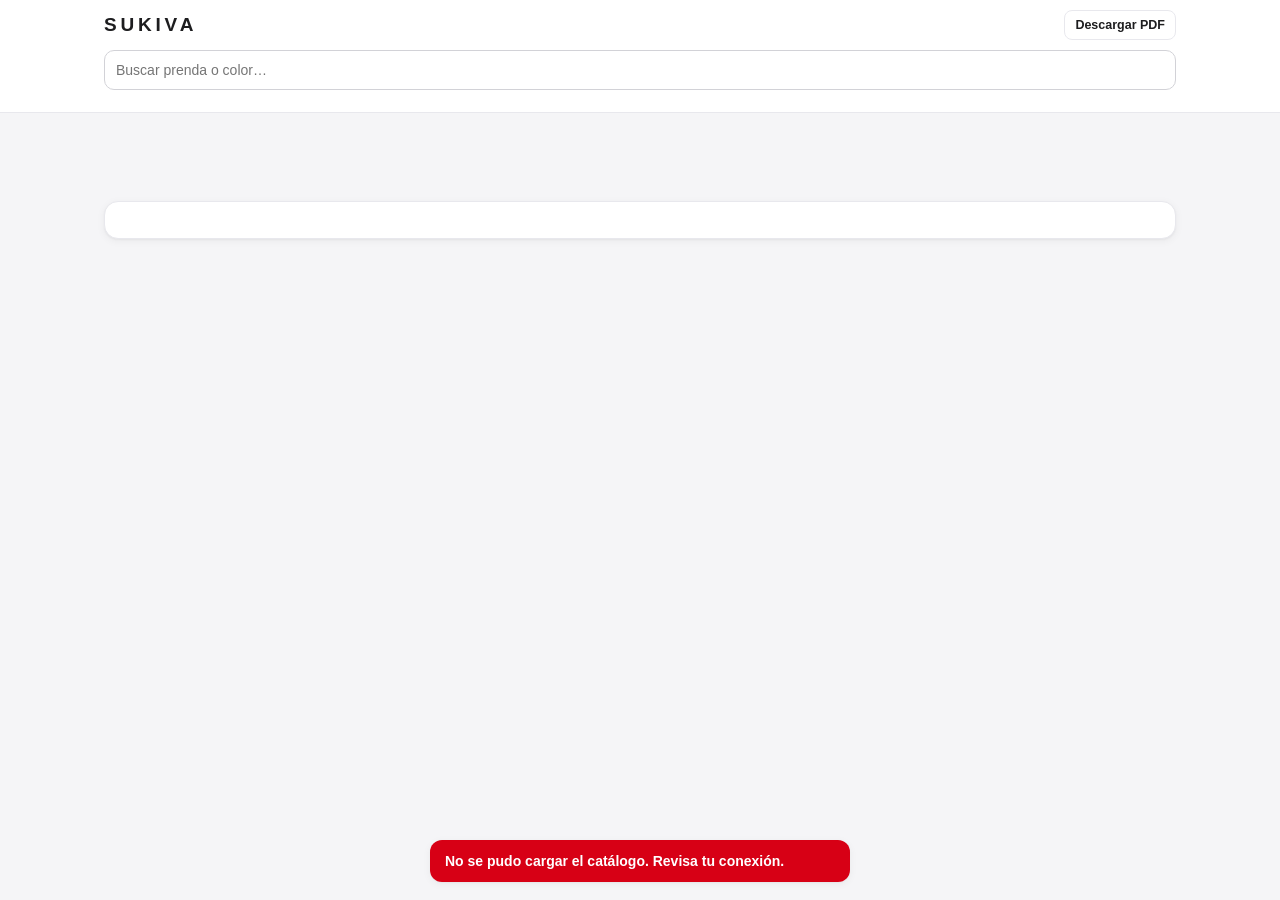
==== index.html @ 6f241dba "Add files via upload" ====
<!doctype html>
<html lang="es-MX">
<head>
<meta charset="utf-8">
<meta name="viewport" content="width=device-width, initial-scale=1">
<meta http-equiv="Content-Security-Policy" content="default-src 'self'; script-src 'self'; style-src 'self' 'unsafe-inline'; img-src 'self' data: https://*.supabase.co; connect-src https://*.supabase.co; base-uri 'none'; form-action 'none'; object-src 'none'">
<meta name="referrer" content="strict-origin-when-cross-origin">
<title>SUKIVA · Catálogo</title>
<meta name="description" content="Catálogo SUKIVA: prendas disponibles, precios y existencias actualizadas.">
<link rel="stylesheet" href="app.css">
</head>
<body>
<header class="cat-top">
  <div class="in">
    <div class="row">
      <div class="logo grow" id="bizName">SUKIVA</div>
      <button class="btn sm no-print" id="btnPdf" type="button">Descargar PDF</button>
    </div>
    <input id="search" type="search" placeholder="Buscar prenda o color…" aria-label="Buscar" autocomplete="off">
    <div class="chips" id="cats" role="tablist" aria-label="Categorías"></div>
  </div>
</header>
<main class="cat-main">
  <div class="print-only">
    <h1 id="printTitle">SUKIVA · Catálogo</h1>
    <p class="muted" id="printMeta"></p>
  </div>
  <div id="promos" class="stack"></div>
  <p id="shipNote" class="muted small"></p>
  <div id="grid" class="grid" aria-live="polite"></div>
  <p id="empty" class="muted hidden">No encontramos prendas con ese filtro.</p>
  <section id="policies" class="stack"></section>
  <footer id="contact" class="card stack"></footer>
</main>
<div class="cartbar hidden no-print" id="cartbar"><button class="btn primary block" id="btnCart" type="button"></button></div>
<script src="supabase.js"></script>
<script src="config.js"></script>
<script src="common.js"></script>
<script src="catalog.js"></script>
</body>
</html>
---- app.css ----
/* SUKIVA — estilos compartidos. Identidad visual PROVISIONAL (neutra) hasta recibir logotipo y manual de marca. */
:root {
  --bg: #f5f5f7; --surface: #fff; --ink: #1d1d1f; --ink-2: #6e6e73; --line: #e8e8ed;
  --brand: #111114; --accent: #b0563c; --ok: #248a3d; --warn: #b25000; --bad: #d70015; --info: #0066cc;
  --radius: 14px; --shadow: 0 1px 2px rgba(0,0,0,.04), 0 2px 8px rgba(0,0,0,.05);
  --font: -apple-system, BlinkMacSystemFont, "Segoe UI", Roboto, "Helvetica Neue", sans-serif;
}
* { box-sizing: border-box; margin: 0; padding: 0; }
body { font-family: var(--font); background: var(--bg); color: var(--ink); font-size: 14px; line-height: 1.45; -webkit-font-smoothing: antialiased; }
.hidden { display: none !important; }
:focus-visible { outline: 3px solid rgba(176,86,60,.4); outline-offset: 2px; border-radius: 6px; }
a { color: inherit; }
h1 { font-size: 22px; letter-spacing: -.02em; } h2 { font-size: 17px; } h3 { font-size: 14px; }
.muted { color: var(--ink-2); } .small { font-size: 12px; } .right { text-align: right; } .nowrap { white-space: nowrap; }
.row { display: flex; gap: 10px; align-items: center; flex-wrap: wrap; } .grow { flex: 1; min-width: 0; } .stack { display: grid; gap: 12px; }

.btn { display: inline-flex; align-items: center; justify-content: center; gap: 6px; padding: 9px 14px; border-radius: 10px; border: 1px solid var(--line);
  background: var(--surface); color: var(--ink); font: inherit; font-weight: 600; cursor: pointer; text-decoration: none; }
.btn:hover { background: #f0f0f3; } .btn:disabled { opacity: .45; cursor: not-allowed; }
.btn.primary { background: var(--brand); color: #fff; border-color: var(--brand); } .btn.primary:hover { background: #2c2c31; }
.btn.accent { background: var(--accent); color: #fff; border-color: var(--accent); }
.btn.danger { color: var(--bad); } .btn.sm { padding: 5px 10px; font-size: 12.5px; border-radius: 8px; } .btn.block { width: 100%; }

input, select, textarea { font: inherit; padding: 9px 11px; border: 1px solid #d2d2d7; border-radius: 10px; background: #fff; color: var(--ink); width: 100%; }
input[type=checkbox] { width: auto; } textarea { min-height: 90px; resize: vertical; }
input:focus, select:focus, textarea:focus { outline: none; border-color: var(--brand); box-shadow: 0 0 0 3px rgba(17,17,20,.1); }
label.field { display: grid; gap: 5px; font-size: 12.5px; font-weight: 600; color: var(--ink-2); }
label.check { display: flex; gap: 8px; align-items: center; font-weight: 600; font-size: 13px; }
.form-grid { display: grid; grid-template-columns: repeat(auto-fit, minmax(190px, 1fr)); gap: 12px; }
.form-grid .wide { grid-column: 1 / -1; }

.card { background: var(--surface); border: 1px solid var(--line); border-radius: var(--radius); padding: 18px; box-shadow: var(--shadow); }
.badge { display: inline-block; padding: 2px 9px; border-radius: 20px; font-size: 11.5px; font-weight: 700; background: #ececf0; color: var(--ink-2); white-space: nowrap; }
.badge.ok { background: rgba(36,138,61,.12); color: var(--ok); } .badge.warn { background: rgba(178,80,0,.12); color: var(--warn); }
.badge.bad { background: rgba(215,0,21,.1); color: var(--bad); } .badge.info { background: rgba(0,102,204,.1); color: var(--info); }

table { width: 100%; border-collapse: collapse; }
th { text-align: left; font-size: 11.5px; text-transform: uppercase; letter-spacing: .04em; color: var(--ink-2); padding: 8px 10px; border-bottom: 1px solid var(--line); white-space: nowrap; }
td { padding: 9px 10px; border-bottom: 1px solid var(--line); vertical-align: middle; }
tr.click { cursor: pointer; } tr.click:hover td { background: #fafafc; }
.table-wrap { overflow-x: auto; }

dialog { border: none; border-radius: 18px; padding: 0; width: min(760px, calc(100vw - 20px)); max-height: calc(100vh - 20px); box-shadow: 0 20px 60px rgba(0,0,0,.25); margin: auto; }
dialog::backdrop { background: rgba(0,0,0,.4); }
.dlg-head { display: flex; align-items: center; gap: 10px; padding: 16px 20px; border-bottom: 1px solid var(--line); position: sticky; top: 0; background: #fff; z-index: 2; }
.dlg-body { padding: 18px 20px; display: grid; gap: 16px; }
.dlg-foot { padding: 14px 20px; border-top: 1px solid var(--line); display: flex; gap: 10px; justify-content: flex-end; position: sticky; bottom: 0; background: #fff; }

#toasts { position: fixed; bottom: 18px; left: 50%; transform: translateX(-50%); display: grid; gap: 8px; z-index: 1000; width: min(420px, calc(100vw - 24px)); }
.toast { background: var(--ink); color: #fff; padding: 11px 15px; border-radius: 12px; font-weight: 600; box-shadow: var(--shadow); }
.toast.bad { background: var(--bad); } .toast.ok { background: var(--ok); }
.notice { background: #fff8e6; border: 1px solid #f0dfae; border-radius: 12px; padding: 12px 14px; }

/* ───────── Panel administrativo */
.login { min-height: 100vh; display: grid; place-items: center; padding: 20px; }
.login .card { width: min(380px, 100%); display: grid; gap: 14px; padding: 34px; }
.app { display: flex; min-height: 100vh; }
.sidebar { width: 216px; background: #fbfbfd; border-right: 1px solid var(--line); display: flex; flex-direction: column; position: sticky; top: 0; height: 100vh; flex-shrink: 0; }
.brand { padding: 20px; font-weight: 800; letter-spacing: .14em; font-size: 15px; }
.brand span { display: block; font-weight: 500; letter-spacing: 0; font-size: 11.5px; color: var(--ink-2); }
#nav { flex: 1; padding: 4px 10px; display: grid; gap: 2px; align-content: start; overflow-y: auto; }
#nav a { padding: 9px 12px; border-radius: 9px; text-decoration: none; font-weight: 500; display: flex; justify-content: space-between; }
#nav a:hover { background: rgba(0,0,0,.05); } #nav a.active { background: var(--brand); color: #fff; }
.side-foot { padding: 14px; border-top: 1px solid var(--line); display: grid; gap: 8px; font-size: 12.5px; }
.main { flex: 1; min-width: 0; padding: 22px 26px 60px; display: grid; gap: 18px; align-content: start; }
.page-head { display: flex; gap: 12px; align-items: center; flex-wrap: wrap; }
.kpis { display: grid; grid-template-columns: repeat(auto-fit, minmax(170px, 1fr)); gap: 12px; }
.kpi { background: #fff; border: 1px solid var(--line); border-radius: var(--radius); padding: 14px 16px; }
.kpi b { display: block; font-size: 21px; letter-spacing: -.02em; margin-top: 3px; }
.bars { display: flex; align-items: flex-end; gap: 4px; height: 150px; padding-top: 10px; }
.bars div { flex: 1; background: var(--brand); border-radius: 5px 5px 0 0; min-height: 2px; position: relative; }
.bars div:hover::after { content: attr(data-tip); position: absolute; bottom: 100%; left: 50%; transform: translateX(-50%); background: var(--ink); color: #fff; padding: 3px 7px; border-radius: 6px; font-size: 11px; white-space: nowrap; }
.thumbs { display: flex; gap: 8px; flex-wrap: wrap; } .thumbs figure { position: relative; }
.thumbs img { width: 84px; height: 104px; object-fit: cover; border-radius: 10px; border: 1px solid var(--line); display: block; }
.thumbs button { position: absolute; top: 3px; right: 3px; }
.menu-btn { display: none; }
@media (max-width: 820px) {
  .sidebar { position: fixed; z-index: 40; transform: translateX(-100%); transition: transform .2s; } .sidebar.open { transform: none; box-shadow: 0 0 40px rgba(0,0,0,.3); }
  .main { padding: 14px 12px 60px; } .menu-btn { display: inline-flex; }
}

/* ───────── Catálogo público (mobile-first) */
.cat-top { position: sticky; top: 0; z-index: 20; background: rgba(255,255,255,.92); backdrop-filter: blur(14px); border-bottom: 1px solid var(--line); }
.cat-top .in { max-width: 1100px; margin: auto; padding: 10px 14px; display: grid; gap: 10px; }
.logo { font-weight: 800; letter-spacing: .2em; font-size: 19px; }
.chips { display: flex; gap: 7px; overflow-x: auto; padding-bottom: 2px; scrollbar-width: none; }
.chip { padding: 7px 13px; border-radius: 20px; border: 1px solid var(--line); background: #fff; font: inherit; font-weight: 600; white-space: nowrap; cursor: pointer; color: var(--ink); }
.chip.on { background: var(--brand); color: #fff; border-color: var(--brand); } .chip:disabled { opacity: .35; text-decoration: line-through; cursor: not-allowed; }
.cat-main { max-width: 1100px; margin: auto; padding: 16px 14px 110px; display: grid; gap: 18px; }
.promo { background: var(--brand); color: #fff; border-radius: var(--radius); padding: 13px 16px; }
.grid { display: grid; grid-template-columns: repeat(2, 1fr); gap: 12px; }
@media (min-width: 700px) { .grid { grid-template-columns: repeat(3, 1fr); gap: 16px; } } @media (min-width: 1000px) { .grid { grid-template-columns: repeat(4, 1fr); } }
.pcard { background: #fff; border-radius: var(--radius); overflow: hidden; border: 1px solid var(--line); cursor: pointer; text-align: left; font: inherit; color: inherit; padding: 0; display: block; width: 100%; }
.pcard .ph, .gallery .ph { aspect-ratio: 4 / 5; background: #ececf0; display: grid; place-items: center; color: #a1a1a6; font-weight: 800; font-size: 26px; letter-spacing: .1em; position: relative; }
.pcard img, .gallery img { width: 100%; aspect-ratio: 4 / 5; object-fit: cover; display: block; }
.pcard .info { padding: 10px 12px 13px; display: grid; gap: 2px; } .pcard .price { font-weight: 800; font-size: 15px; }
.pcard .tag { position: absolute; top: 8px; left: 8px; }
.gallery { display: flex; gap: 8px; overflow-x: auto; scroll-snap-type: x mandatory; } .gallery > * { flex: 0 0 78%; scroll-snap-align: start; border-radius: 12px; overflow: hidden; }
.gallery > *:only-child { flex-basis: 100%; }
.cartbar { position: fixed; bottom: 14px; left: 50%; transform: translateX(-50%); z-index: 30; width: min(460px, calc(100vw - 24px)); }
.cartbar .btn { box-shadow: 0 8px 30px rgba(0,0,0,.25); padding: 14px; border-radius: 14px; font-size: 15px; }
.line { display: flex; gap: 10px; align-items: center; padding: 10px 0; border-bottom: 1px solid var(--line); }
.qty { display: inline-flex; align-items: center; gap: 4px; } .qty button { width: 30px; height: 30px; padding: 0; } .qty span { min-width: 22px; text-align: center; font-weight: 700; }
.policy { white-space: pre-wrap; } details.card summary { font-weight: 700; cursor: pointer; }
.hp { position: absolute; left: -9999px; width: 1px; height: 1px; overflow: hidden; }
.print-only { display: none; }
@media print {
  .no-print, .cat-top, .cartbar, #toasts, dialog { display: none !important; } .print-only { display: block; }
  body { background: #fff; } .cat-main { padding: 0; max-width: none; } .grid { grid-template-columns: repeat(3, 1fr); gap: 10px; }
  .pcard { break-inside: avoid; border-color: #ccc; } details.card { break-inside: avoid; box-shadow: none; }
}
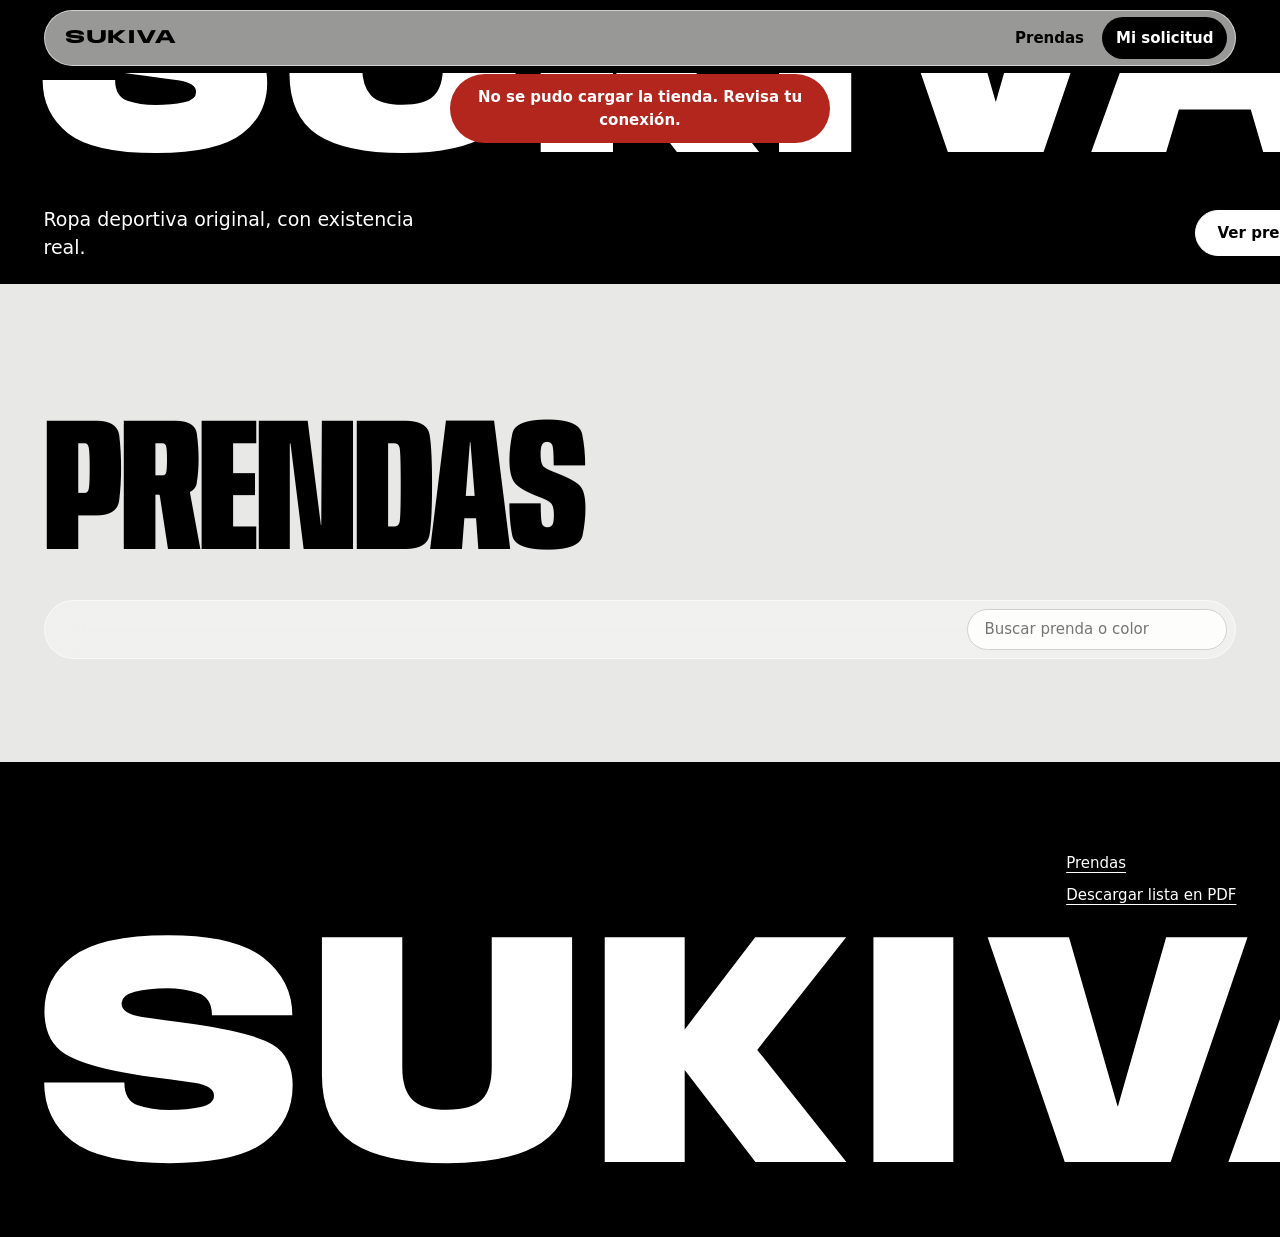
==== commit 7f4a977b: "Add files via upload" ====
--- a/index.html
+++ b/index.html
@@ -2,40 +2,80 @@
 <html lang="es-MX">
 <head>
 <meta charset="utf-8">
-<meta name="viewport" content="width=device-width, initial-scale=1">
+<meta name="viewport" content="width=device-width, initial-scale=1, viewport-fit=cover">
 <meta http-equiv="Content-Security-Policy" content="default-src 'self'; script-src 'self'; style-src 'self' 'unsafe-inline'; img-src 'self' data: https://*.supabase.co; connect-src https://*.supabase.co; base-uri 'none'; form-action 'none'; object-src 'none'">
 <meta name="referrer" content="strict-origin-when-cross-origin">
-<title>SUKIVA · Catálogo</title>
-<meta name="description" content="Catálogo SUKIVA: prendas disponibles, precios y existencias actualizadas.">
-<link rel="stylesheet" href="app.css">
+<meta name="theme-color" content="#e8e9e7">
+<title>SUKIVA</title>
+<meta name="description" content="SUKIVA: ropa deportiva original con existencia real, precios y tallas actualizados.">
+<link rel="preconnect" href="https://zrjhwthvbsyumzcilqnh.supabase.co" crossorigin>
+<link rel="preload" href="anybody.woff2" as="font" type="font/woff2" crossorigin>
+<link rel="stylesheet" href="store.css">
 </head>
 <body>
-<header class="cat-top">
-  <div class="in">
-    <div class="row">
-      <div class="logo grow" id="bizName">SUKIVA</div>
-      <button class="btn sm no-print" id="btnPdf" type="button">Descargar PDF</button>
+<header class="bar" id="bar">
+  <a class="brand" href="#top" id="brand" aria-label="Inicio">SUKIVA</a>
+  <nav class="bar-actions" aria-label="Principal">
+    <a class="bar-link" href="#prendas">Prendas</a>
+    <button class="bar-link" id="openBag" type="button" aria-haspopup="dialog">Mi solicitud <span class="count" id="bagCount" hidden>0</span></button>
+  </nav>
+</header>
+
+<div class="print-head" id="printHead"></div>
+<main id="top">
+  <section class="hero" id="hero" aria-label="Portada">
+    <div class="hero-media" id="heroMedia" aria-hidden="true"></div>
+    <div class="hero-type">
+      <h1 id="heroName">SUKIVA</h1>
+      <div class="hero-foot">
+        <p id="heroLine">Ropa deportiva original, con existencia real.</p>
+        <a class="pill solid" href="#prendas">Ver prendas</a>
+      </div>
     </div>
-    <input id="search" type="search" placeholder="Buscar prenda o color…" aria-label="Buscar" autocomplete="off">
-    <div class="chips" id="cats" role="tablist" aria-label="Categorías"></div>
+  </section>
+
+  <section class="bento" id="bento" aria-label="Colecciones y condiciones"></section>
+
+  <section class="shop" id="prendas">
+    <div class="shop-head">
+      <h2>Prendas</h2>
+      <p class="muted" id="shopCount"></p>
+    </div>
+    <div class="filters" id="filters">
+      <div class="chips" id="cats" role="tablist" aria-label="Categorías"></div>
+      <input id="search" type="search" placeholder="Buscar prenda o color" aria-label="Buscar prenda o color" autocomplete="off">
+    </div>
+    <div class="look" id="grid" aria-live="polite"></div>
+    <p class="empty" id="empty" hidden></p>
+  </section>
+
+  <section class="terms" id="politicas" hidden>
+    <h2>Condiciones</h2>
+    <div id="policies"></div>
+  </section>
+</main>
+
+<footer class="foot">
+  <div class="foot-grid">
+    <div id="contact"></div>
+    <div class="foot-links">
+      <a href="#prendas">Prendas</a>
+      <a href="#politicas" id="footPol" hidden>Condiciones</a>
+      <button type="button" id="btnPdf">Descargar lista en PDF</button>
+    </div>
   </div>
-</header>
-<main class="cat-main">
-  <div class="print-only">
-    <h1 id="printTitle">SUKIVA · Catálogo</h1>
-    <p class="muted" id="printMeta"></p>
-  </div>
-  <div id="promos" class="stack"></div>
-  <p id="shipNote" class="muted small"></p>
-  <div id="grid" class="grid" aria-live="polite"></div>
-  <p id="empty" class="muted hidden">No encontramos prendas con ese filtro.</p>
-  <section id="policies" class="stack"></section>
-  <footer id="contact" class="card stack"></footer>
-</main>
-<div class="cartbar hidden no-print" id="cartbar"><button class="btn primary block" id="btnCart" type="button"></button></div>
+  <p class="foot-mark" id="footMark" aria-hidden="true">SUKIVA</p>
+  <p class="muted small" id="updated"></p>
+</footer>
+
+<div class="scrim" id="scrim" hidden></div>
+<aside class="bag" id="bag" role="dialog" aria-modal="true" aria-label="Mi solicitud" hidden></aside>
+<div class="pdp" id="pdp" role="dialog" aria-modal="true" hidden></div>
+<div id="toasts" role="status" aria-live="polite"></div>
+
 <script src="supabase.js"></script>
 <script src="config.js"></script>
 <script src="common.js"></script>
-<script src="catalog.js"></script>
+<script src="store.js"></script>
 </body>
 </html>
--- a/store.css
+++ b/store.css
@@ -0,0 +1,224 @@
+/* SUKIVA — tienda. Minimalismo de galería: muro neutro, negro puro, fotografía sin marco y tipografía a gran escala.
+   Regla de forma: la fotografía nunca lleva radio; los controles sí (píldoras). */
+@font-face { font-family: "Anybody"; src: url("anybody.woff2") format("woff2-variations"); font-weight: 100 900; font-stretch: 50% 150%; font-display: swap; }
+:root {
+  --wall: #e8e9e7; --paper: #f6f6f4; --ink: #000; --stone: #6c6e6a; --rule: #cfd1cd; --white: #fff; --alert: #b3261e;
+  --display: "Anybody", "Arial Narrow", Impact, sans-serif;
+  --text: system-ui, -apple-system, "Segoe UI", Roboto, "Helvetica Neue", sans-serif;
+  --pad: clamp(14px, 3.4vw, 44px);
+  --glass: rgba(246, 246, 244, .62);
+  --ease: cubic-bezier(.2, .7, .2, 1);
+}
+* { box-sizing: border-box; margin: 0; padding: 0; }
+html { scroll-behavior: smooth; -webkit-text-size-adjust: 100%; }
+body { background: var(--wall); color: var(--ink); font: 400 15px/1.5 var(--text); -webkit-font-smoothing: antialiased; overflow-x: hidden; }
+body.lock { overflow: hidden; }
+img { display: block; width: 100%; height: 100%; object-fit: cover; }
+a { color: inherit; }
+button, input, select, textarea { font: inherit; color: inherit; }
+button { cursor: pointer; background: none; border: 0; }
+[hidden] { display: none !important; }
+:focus-visible { outline: 2px solid var(--ink); outline-offset: 3px; }
+.muted { color: var(--stone); } .small { font-size: 12.5px; }
+h1, h2, h3 { font-family: var(--display); font-weight: 800; line-height: .86; letter-spacing: -.015em; }
+h2 { font-size: clamp(54px, 15vw, 190px); font-stretch: 62%; text-transform: uppercase; }
+
+/* ── controles */
+.pill { display: inline-flex; align-items: center; justify-content: center; gap: 8px; min-height: 46px; padding: 0 22px; border-radius: 999px; border: 1px solid var(--ink);
+  background: transparent; font-weight: 600; text-decoration: none; white-space: nowrap; transition: background .2s var(--ease), color .2s var(--ease); }
+.pill.solid { background: var(--ink); color: var(--white); }
+.pill.light { border-color: var(--white); color: var(--white); }
+.pill.block { width: 100%; }
+.pill:disabled { opacity: .35; cursor: not-allowed; }
+@media (hover: hover) { .pill:not(:disabled):hover { background: var(--ink); color: var(--white); } .pill.solid:not(:disabled):hover { background: transparent; color: var(--ink); } }
+.chips { display: flex; gap: 8px; overflow-x: auto; scrollbar-width: none; } .chips::-webkit-scrollbar { display: none; }
+.chip { min-height: 40px; padding: 0 16px; border-radius: 999px; border: 1px solid var(--rule); background: transparent; font-weight: 600; white-space: nowrap; }
+.chip[aria-selected="true"], .chip.on { background: var(--ink); border-color: var(--ink); color: var(--white); }
+.chip:disabled { color: var(--stone); text-decoration: line-through; cursor: not-allowed; }
+input, select, textarea { width: 100%; min-height: 46px; padding: 11px 14px; border: 1px solid var(--rule); border-radius: 12px; background: var(--white); }
+textarea { min-height: 84px; resize: vertical; } input:focus, select:focus, textarea:focus { outline: 2px solid var(--ink); outline-offset: 1px; }
+label.field { display: grid; gap: 6px; font-size: 13px; font-weight: 600; }
+
+/* ── barra flotante (vidrio) */
+.bar { position: fixed; z-index: 40; top: max(10px, env(safe-area-inset-top)); left: var(--pad); right: var(--pad); display: flex; align-items: center; justify-content: space-between;
+  min-height: 54px; padding: 6px 8px 6px 20px; border-radius: 999px; background: var(--glass); border: 1px solid rgba(255, 255, 255, .55);
+  -webkit-backdrop-filter: blur(18px) saturate(160%); backdrop-filter: blur(18px) saturate(160%); }
+.brand { font: 800 19px/1 var(--display); font-stretch: 150%; letter-spacing: .02em; text-decoration: none; display: flex; align-items: center; }
+.brand img { height: 30px; width: auto; max-width: 150px; object-fit: contain; }
+.bar-actions { display: flex; align-items: center; gap: 4px; }
+.bar-link { min-height: 42px; padding: 0 14px; border-radius: 999px; font-weight: 600; text-decoration: none; display: inline-flex; align-items: center; gap: 8px; }
+.bar-link:last-child { background: var(--ink); color: var(--white); }
+.count { min-width: 22px; height: 22px; padding: 0 6px; border-radius: 999px; background: var(--white); color: var(--ink); font-size: 12.5px; font-weight: 700; display: inline-grid; place-items: center; }
+.count.bump { animation: bump .45s var(--ease); } @keyframes bump { 40% { transform: scale(1.45); } }
+@media (max-width: 520px) { .bar-link:first-child { display: none; } }
+
+/* ── portada: bucle de fotos cuadradas a sangre + nombre a escala de muro que invierte su color sobre la foto */
+.hero { position: relative; background: var(--ink); color: var(--white); overflow: hidden; }
+.hero-media { display: grid; grid-template-columns: 1fr; }
+.hero-media .panel { aspect-ratio: 1; background: #d9dad7; }
+.hero-media .panel + .panel { display: none; }
+.hero-type { position: relative; padding: 0 var(--pad) max(22px, env(safe-area-inset-bottom)); margin-top: calc(var(--name, 120px) * -.4); display: grid; gap: 18px; }
+.hero.plain .hero-type { margin-top: 0; padding-top: 110px; }
+.hero h1 { font-size: clamp(60px, 23.5vw, 420px); font-stretch: 62%; font-weight: 900; text-transform: uppercase; line-height: .78; margin-left: -.035em; white-space: nowrap;
+  background: linear-gradient(to bottom, var(--ink) 0 51.3%, var(--white) 51.3%); -webkit-background-clip: text; background-clip: text; color: transparent; }
+.hero.plain h1 { background: none; color: var(--white); }
+.hero h1 span, .foot-mark span { display: inline-block; }
+.hero-foot { display: flex; gap: 16px; align-items: center; justify-content: space-between; flex-wrap: wrap; }
+.hero-foot p { max-width: 34ch; font-size: clamp(15px, 1.5vw, 19px); }
+.hero .pill.solid { background: var(--white); color: var(--ink); border-color: var(--white); }
+@media (min-width: 860px) {
+  .hero-media { grid-template-columns: 1fr 1fr; } .hero-media .panel + .panel { display: block; }
+  .hero h1 { font-stretch: 112%; }
+}
+@supports (animation-timeline: scroll()) {
+  @media (prefers-reduced-motion: no-preference) {
+    .hero h1 { animation: hero-word linear both; animation-timeline: scroll(root); animation-range: 0 80vh; }
+    @keyframes hero-word { to { font-stretch: 50%; } }
+  }
+}
+/* bucle: dos capas que se funden; solo corre cuando está a la vista */
+.loop { position: relative; overflow: hidden; }
+.loop img { position: absolute; inset: 0; }
+.loop img.in { opacity: 0; transition: opacity .8s var(--ease); } .loop img.in.on { opacity: 1; }
+@media (prefers-reduced-motion: no-preference) { .hero-media .loop img { animation: drift 4.2s linear both; } @keyframes drift { from { transform: scale(1); } to { transform: scale(1.05); } } }
+
+/* ── bento: piezas cuadradas, la foto entra completa */
+.bento { display: grid; grid-template-columns: repeat(2, 1fr); gap: 8px; padding: 8px; }
+.tile { position: relative; aspect-ratio: 1; overflow: hidden; background: var(--paper); display: flex; flex-direction: column; justify-content: flex-end; padding: clamp(14px, 2.2vw, 30px); text-align: left; text-decoration: none; }
+.tile.photo { color: var(--white); background: var(--ink); }
+.tile.photo img { position: absolute; inset: 0; transition: transform .9s var(--ease); }
+.tile.photo::after { content: ""; position: absolute; inset: 0; background: linear-gradient(to top, rgba(0, 0, 0, .58), transparent 50%); }
+.tile.photo > * { position: relative; z-index: 1; } .tile.photo > img { z-index: 0; }
+@media (hover: hover) { .tile.photo:hover img { transform: scale(1.04); } }
+.tile.ink { background: var(--ink); color: var(--white); }
+.tile strong { font: 800 clamp(22px, 6vw, 34px)/.9 var(--display); font-stretch: 62%; text-transform: uppercase; display: block; }
+.tile.big strong { font-size: clamp(34px, 9vw, 110px); }
+.tile span { display: block; margin-top: 8px; font-size: 14px; max-width: 30ch; }
+.tile.big { grid-column: span 2; }
+.tile.text { justify-content: space-between; gap: 18px; }
+@media (max-width: 859px) { .bento .tile:last-child:nth-child(even) { grid-column: span 2; aspect-ratio: auto; min-height: 40vw; } }
+@media (min-width: 860px) {
+  .bento { grid-template-columns: repeat(6, 1fr); }
+  .tile { grid-column: span 2; } .tile.big { grid-column: span 4; grid-row: span 2; }
+  .tile strong { font-size: clamp(30px, 3.8vw, 72px); }
+  .tile.w4 { grid-column: span 4; aspect-ratio: auto; } .tile.w6 { grid-column: span 6; aspect-ratio: auto; min-height: 16vw; }
+}
+
+/* ── tienda */
+.shop { padding: clamp(46px, 9vw, 130px) 0 clamp(40px, 7vw, 100px); }
+.shop-head { padding: 0 var(--pad); display: flex; align-items: flex-end; justify-content: space-between; gap: 16px; flex-wrap: wrap; }
+.filters { position: sticky; top: calc(max(10px, env(safe-area-inset-top)) + 62px); z-index: 30; margin: 22px var(--pad) 14px; padding: 8px; border-radius: 26px; display: grid; gap: 8px;
+  background: var(--glass); border: 1px solid rgba(255, 255, 255, .55); -webkit-backdrop-filter: blur(18px) saturate(160%); backdrop-filter: blur(18px) saturate(160%); }
+.filters input { border-radius: 999px; background: rgba(255, 255, 255, .8); min-height: 40px; padding: 8px 16px; }
+@media (min-width: 860px) { .filters { grid-template-columns: 1fr 260px; align-items: center; border-radius: 999px; } }
+.look { display: grid; grid-template-columns: repeat(2, 1fr); gap: 2px; }
+.card { position: relative; background: var(--paper); display: flex; flex-direction: column; min-width: 0; }
+.card.lg { grid-column: span 2; }
+.card-top { position: relative; display: flex; flex-direction: column; }
+.card.lg .card-top { flex: 1; min-height: 0; }
+.card-media { position: relative; aspect-ratio: 1; overflow: hidden; background: #d9dad7; display: block; width: 100%; }
+.card-media .ph { width: 100%; height: 100%; display: grid; place-items: center; font: 800 clamp(30px, 8vw, 90px)/1 var(--display); font-stretch: 50%; color: #b9bbb6; text-transform: uppercase; }
+.flag { position: absolute; top: 10px; left: 10px; padding: 5px 11px; border-radius: 999px; background: var(--white); font-size: 12px; font-weight: 700; }
+.flag.out { background: var(--ink); color: var(--white); }
+.card-info { padding: 12px 12px 16px; display: grid; gap: 3px; }
+.card-name { font: 700 clamp(15px, 1.25vw, 19px)/1.1 var(--display); font-stretch: 88%; text-align: left; text-decoration: none; }
+.card.lg .card-name { font-size: clamp(22px, 3.4vw, 44px); font-stretch: 62%; text-transform: uppercase; font-weight: 800; }
+.card-price { font-weight: 600; } .card-colors { color: var(--stone); font-size: 13px; }
+.qa-open { position: absolute; right: 10px; bottom: 10px; z-index: 2; min-height: 40px; padding: 0 14px; border-radius: 999px; font-weight: 700; font-size: 13px;
+  background: var(--glass); border: 1px solid rgba(255, 255, 255, .7); -webkit-backdrop-filter: blur(14px); backdrop-filter: blur(14px); }
+.qa { position: absolute; left: 8px; right: 8px; bottom: 8px; z-index: 3; padding: 12px; border-radius: 20px; display: grid; gap: 10px;
+  background: rgba(246, 246, 244, .78); border: 1px solid rgba(255, 255, 255, .7); -webkit-backdrop-filter: blur(20px) saturate(160%); backdrop-filter: blur(20px) saturate(160%);
+  animation: rise .28s var(--ease); }
+@keyframes rise { from { opacity: 0; transform: translateY(10px); } }
+.qa-row { display: flex; gap: 6px; flex-wrap: wrap; } .qa .chip { min-height: 36px; padding: 0 12px; font-size: 13px; background: rgba(255, 255, 255, .7); } .qa .chip.on { background: var(--ink); }
+.qa-head { display: flex; justify-content: space-between; align-items: center; font-size: 12.5px; font-weight: 700; }
+.print-only, .print-head { display: none; }
+.empty { padding: 60px var(--pad); font: 700 clamp(22px, 4vw, 44px)/1 var(--display); font-stretch: 75%; }
+@media (min-width: 720px) { .look { grid-template-columns: repeat(3, 1fr); } }
+@media (min-width: 720px) { .look { grid-auto-flow: dense; } .card.lg { grid-row: span 2; } .card.lg .card-media { aspect-ratio: auto; flex: 1; min-height: 420px; } }
+@media (min-width: 1100px) { .look { grid-template-columns: repeat(4, 1fr); } .card.lg.r { grid-column: 3 / span 2; } }
+
+/* ── condiciones */
+.terms { padding: 0 var(--pad) clamp(50px, 8vw, 110px); display: grid; gap: 26px; }
+.terms details { border-top: 1px solid var(--ink); padding: 18px 0; max-width: 860px; }
+.terms summary { font: 700 clamp(19px, 2.2vw, 28px)/1.1 var(--display); font-stretch: 80%; cursor: pointer; list-style: none; display: flex; justify-content: space-between; gap: 16px; }
+.terms summary::-webkit-details-marker { display: none; } .terms summary::after { content: "+"; } .terms details[open] summary::after { content: "–"; }
+.terms .body { white-space: pre-wrap; margin-top: 14px; max-width: 68ch; }
+
+/* ── pie */
+.foot { background: var(--ink); color: var(--white); padding: clamp(40px, 7vw, 90px) var(--pad) 26px; overflow: hidden; }
+.foot-grid { display: grid; gap: 28px; } @media (min-width: 720px) { .foot-grid { grid-template-columns: 1fr auto; } }
+.foot-links { display: grid; gap: 10px; justify-items: start; } .foot-links a, .foot-links button { color: var(--white); text-decoration: underline; text-underline-offset: 4px; }
+#contact { display: grid; gap: 6px; font-size: 16px; } #contact a { text-underline-offset: 4px; }
+.foot-mark { font: 900 clamp(70px, 26vw, 480px)/.74 var(--display); font-stretch: 62%; text-transform: uppercase; margin: 40px 0 18px -.03em; white-space: nowrap; }
+.foot-mark span { display: inline-block; }
+@media (min-width: 860px) { .foot-mark { font-stretch: 112%; } }
+.foot .muted { color: #9a9c98; }
+
+/* ── capa y bolsa deslizable */
+.scrim { position: fixed; inset: 0; z-index: 60; background: rgba(0, 0, 0, .38); -webkit-backdrop-filter: blur(3px); backdrop-filter: blur(3px); animation: fade .25s; } @keyframes fade { from { opacity: 0; } }
+.bag { position: fixed; z-index: 70; top: 0; right: 0; bottom: 0; width: min(480px, 100%); background: var(--paper); display: flex; flex-direction: column; animation: slide .36s var(--ease); }
+@keyframes slide { from { transform: translateX(100%); } }
+.bag-head { display: flex; align-items: center; justify-content: space-between; padding: 18px 20px; border-bottom: 1px solid var(--rule); }
+.bag-head h3 { font-size: 30px; font-stretch: 62%; text-transform: uppercase; }
+.bag-body { flex: 1; overflow-y: auto; padding: 6px 20px 24px; display: grid; gap: 18px; align-content: start; }
+.bag-foot { padding: 16px 20px max(16px, env(safe-area-inset-bottom)); border-top: 1px solid var(--rule); display: grid; gap: 12px; background: var(--paper); }
+.line { display: grid; grid-template-columns: 74px 1fr auto; gap: 12px; align-items: center; padding: 12px 0; border-bottom: 1px solid var(--rule); }
+.line .thumb { width: 74px; aspect-ratio: 1; background: #d9dad7; overflow: hidden; }
+.line b { font: 700 16px/1.1 var(--display); font-stretch: 85%; display: block; }
+.step { display: inline-flex; align-items: center; gap: 2px; border: 1px solid var(--rule); border-radius: 999px; padding: 2px; }
+.step button { width: 34px; height: 34px; border-radius: 50%; font-size: 18px; } .step button:disabled { opacity: .3; } .step span { min-width: 20px; text-align: center; font-weight: 700; }
+.sum { display: flex; justify-content: space-between; align-items: baseline; font-weight: 700; } .sum b { font: 800 30px/1 var(--display); font-stretch: 70%; }
+.meter { height: 3px; background: var(--rule); } .meter i { display: block; height: 100%; background: var(--ink); transition: width .5s var(--ease); }
+.note { padding: 12px 14px; background: var(--white); border-radius: 12px; font-size: 13.5px; }
+.form { display: grid; gap: 12px; } .two { display: grid; gap: 12px; grid-template-columns: 1fr 1fr; }
+.hp { position: absolute; left: -9999px; width: 1px; height: 1px; overflow: hidden; }
+.done strong { font: 900 clamp(48px, 16vw, 86px)/.9 var(--display); font-stretch: 55%; display: block; margin: 8px 0 14px; }
+.x { width: 44px; height: 44px; border-radius: 50%; border: 1px solid var(--rule); font-size: 20px; line-height: 1; background: var(--glass); -webkit-backdrop-filter: blur(14px); backdrop-filter: blur(14px); }
+
+/* ── ficha de producto inmersiva */
+.pdp { position: fixed; inset: 0; z-index: 50; overflow-y: auto; background: var(--wall); animation: fade .3s; }
+.pdp .x { position: fixed; z-index: 3; top: max(12px, env(safe-area-inset-top)); right: var(--pad); }
+.pdp-body { display: grid; padding-bottom: 250px; }
+.pdp-gallery { display: grid; gap: 2px; order: 1; }
+.pdp-gallery > * { aspect-ratio: 1; background: #d9dad7; } .pdp-gallery .ph { display: grid; place-items: center; font: 900 30vw/1 var(--display); font-stretch: 50%; color: #b9bbb6; }
+.pdp-side { display: contents; }
+.pdp-head { order: 2; padding: 22px var(--pad) 0; display: grid; gap: 10px; }
+.pdp-head h3 { font-size: clamp(44px, 13vw, 96px); font-stretch: 55%; text-transform: uppercase; }
+.pdp-price { font: 700 24px/1 var(--display); font-stretch: 90%; }
+.pdp-info { order: 3; padding: 20px var(--pad) 0; display: grid; gap: 0; }
+.pdp-info details { border-top: 1px solid var(--rule); padding: 14px 0; } .pdp-info summary { font-weight: 700; cursor: pointer; list-style: none; display: flex; justify-content: space-between; }
+.pdp-info summary::-webkit-details-marker { display: none; } .pdp-info summary::after { content: "+"; } .pdp-info details[open] summary::after { content: "–"; }
+.pdp-info .body { margin-top: 10px; white-space: pre-wrap; color: #2b2c2a; max-width: 60ch; }
+.guide-wrap { overflow-x: auto; margin-top: 10px; } .guide { width: 100%; border-collapse: collapse; font-size: 14px; font-variant-numeric: tabular-nums; }
+.guide th, .guide td { text-align: left; padding: 8px 14px 8px 0; border-bottom: 1px solid var(--rule); white-space: nowrap; } .guide th { font-weight: 700; } .guide tr.mine > * { font-weight: 700; background: var(--white); } .guide tr > :first-child { padding-left: 10px; }
+.pdp-info ul { margin: 12px 0 0 18px; display: grid; gap: 6px; max-width: 60ch; }
+.buy { position: fixed; z-index: 2; left: 8px; right: 8px; bottom: max(8px, env(safe-area-inset-bottom)); padding: 14px; border-radius: 26px; display: grid; gap: 10px;
+  background: rgba(246, 246, 244, .8); border: 1px solid rgba(255, 255, 255, .7); -webkit-backdrop-filter: blur(22px) saturate(160%); backdrop-filter: blur(22px) saturate(160%); }
+.buy-label { font-size: 12.5px; font-weight: 700; display: flex; justify-content: space-between; }
+.buy .chip { background: rgba(255, 255, 255, .75); } .buy .chip.on { background: var(--ink); }
+@media (min-width: 900px) {
+  .pdp-body { grid-template-columns: minmax(0, 1.25fr) minmax(360px, .75fr); padding-bottom: 0; align-items: start; }
+  .pdp-gallery { order: 0; grid-template-columns: 1fr 1fr; } .pdp-gallery > *:first-child { grid-column: span 2; }
+  .pdp-side { display: grid; gap: 22px; position: sticky; top: 0; height: 100vh; overflow-y: auto; padding: 96px var(--pad) 30px; align-content: start; }
+  .pdp-head { order: 0; } .buy { order: 1; } .pdp-info { order: 2; }
+  .pdp-head, .pdp-info { padding: 0; } .pdp-head h3 { font-size: clamp(48px, 5.4vw, 104px); }
+  .buy { position: static; padding: 0; background: none; border: 0; -webkit-backdrop-filter: none; backdrop-filter: none; border-radius: 0; }
+  .buy .chip { background: transparent; }
+}
+
+#toasts { position: fixed; z-index: 90; left: 50%; top: calc(max(10px, env(safe-area-inset-top)) + 64px); transform: translateX(-50%); display: grid; gap: 8px; width: min(380px, calc(100vw - 24px)); pointer-events: none; }
+.toast { background: var(--ink); color: var(--white); padding: 12px 18px; border-radius: 999px; font-weight: 600; text-align: center; animation: rise .3s var(--ease); }
+.toast.bad { background: var(--alert); }
+
+@media (prefers-reduced-motion: reduce) { *, *::before, *::after { animation: none !important; transition: none !important; } html { scroll-behavior: auto; } }
+@media print {
+  .loop img.in { display: none; }
+  .bar, .hero, .bento, .filters, .foot-links, .foot-mark, .qa-open, .qa, .scrim, .bag, .pdp, #toasts { display: none !important; }
+  .print-only { display: block; } .print-head { display: block; padding: 0 0 14px; font-size: 12px; } .print-head img { height: 44px; width: auto; margin-bottom: 6px; }
+  .print-head b { font: 800 26px/1 var(--display); display: block; }
+  body { background: #fff; } .shop { padding: 0; } h2 { font-size: 40px; } .look { grid-template-columns: repeat(3, 1fr); gap: 8px; } .card, .card.lg { break-inside: avoid; grid-column: auto; grid-row: auto; }
+  .card.lg .card-media { aspect-ratio: 1; flex: none; min-height: 0; } .card.lg .card-name { font-size: 15px; } .foot { background: #fff; color: #000; padding: 20px 0; } .terms details { break-inside: avoid; }
+}
+.card-media .main { display: block; width: 100%; height: 100%; }
+.pdp-gallery figure { overflow: hidden; }
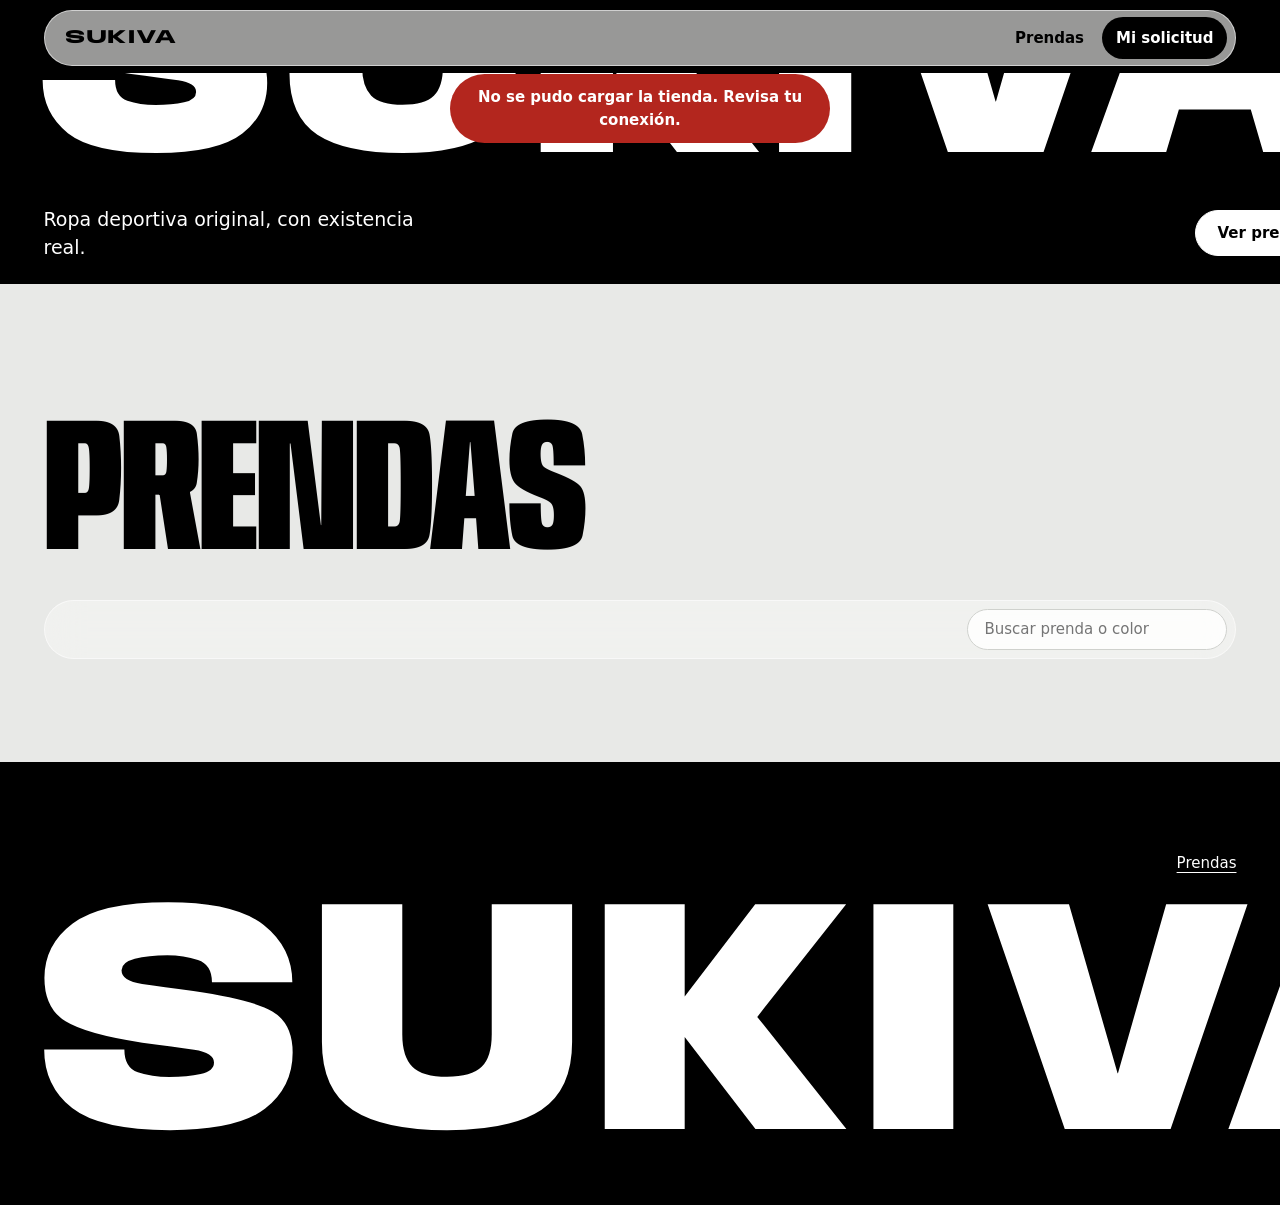
==== commit 2cf3af4f: "Add files via upload" ====
--- a/index.html
+++ b/index.html
@@ -21,7 +21,6 @@
   </nav>
 </header>
 
-<div class="print-head" id="printHead"></div>
 <main id="top">
   <section class="hero" id="hero" aria-label="Portada">
     <div class="hero-media" id="heroMedia" aria-hidden="true"></div>
@@ -61,7 +60,6 @@
     <div class="foot-links">
       <a href="#prendas">Prendas</a>
       <a href="#politicas" id="footPol" hidden>Condiciones</a>
-      <button type="button" id="btnPdf">Descargar lista en PDF</button>
     </div>
   </div>
   <p class="foot-mark" id="footMark" aria-hidden="true">SUKIVA</p>
--- a/store.css
+++ b/store.css
@@ -132,7 +132,6 @@
 @keyframes rise { from { opacity: 0; transform: translateY(10px); } }
 .qa-row { display: flex; gap: 6px; flex-wrap: wrap; } .qa .chip { min-height: 36px; padding: 0 12px; font-size: 13px; background: rgba(255, 255, 255, .7); } .qa .chip.on { background: var(--ink); }
 .qa-head { display: flex; justify-content: space-between; align-items: center; font-size: 12.5px; font-weight: 700; }
-.print-only, .print-head { display: none; }
 .empty { padding: 60px var(--pad); font: 700 clamp(22px, 4vw, 44px)/1 var(--display); font-stretch: 75%; }
 @media (min-width: 720px) { .look { grid-template-columns: repeat(3, 1fr); } }
 @media (min-width: 720px) { .look { grid-auto-flow: dense; } .card.lg { grid-row: span 2; } .card.lg .card-media { aspect-ratio: auto; flex: 1; min-height: 420px; } }
@@ -212,13 +211,5 @@
 .toast.bad { background: var(--alert); }
 
 @media (prefers-reduced-motion: reduce) { *, *::before, *::after { animation: none !important; transition: none !important; } html { scroll-behavior: auto; } }
-@media print {
-  .loop img.in { display: none; }
-  .bar, .hero, .bento, .filters, .foot-links, .foot-mark, .qa-open, .qa, .scrim, .bag, .pdp, #toasts { display: none !important; }
-  .print-only { display: block; } .print-head { display: block; padding: 0 0 14px; font-size: 12px; } .print-head img { height: 44px; width: auto; margin-bottom: 6px; }
-  .print-head b { font: 800 26px/1 var(--display); display: block; }
-  body { background: #fff; } .shop { padding: 0; } h2 { font-size: 40px; } .look { grid-template-columns: repeat(3, 1fr); gap: 8px; } .card, .card.lg { break-inside: avoid; grid-column: auto; grid-row: auto; }
-  .card.lg .card-media { aspect-ratio: 1; flex: none; min-height: 0; } .card.lg .card-name { font-size: 15px; } .foot { background: #fff; color: #000; padding: 20px 0; } .terms details { break-inside: avoid; }
-}
-.card-media .main { display: block; width: 100%; height: 100%; }
-.pdp-gallery figure { overflow: hidden; }
+/* La tienda no se imprime ni se guarda como PDF: al imprimir, la hoja sale en blanco. */
+@media print { body { display: none !important; } }
